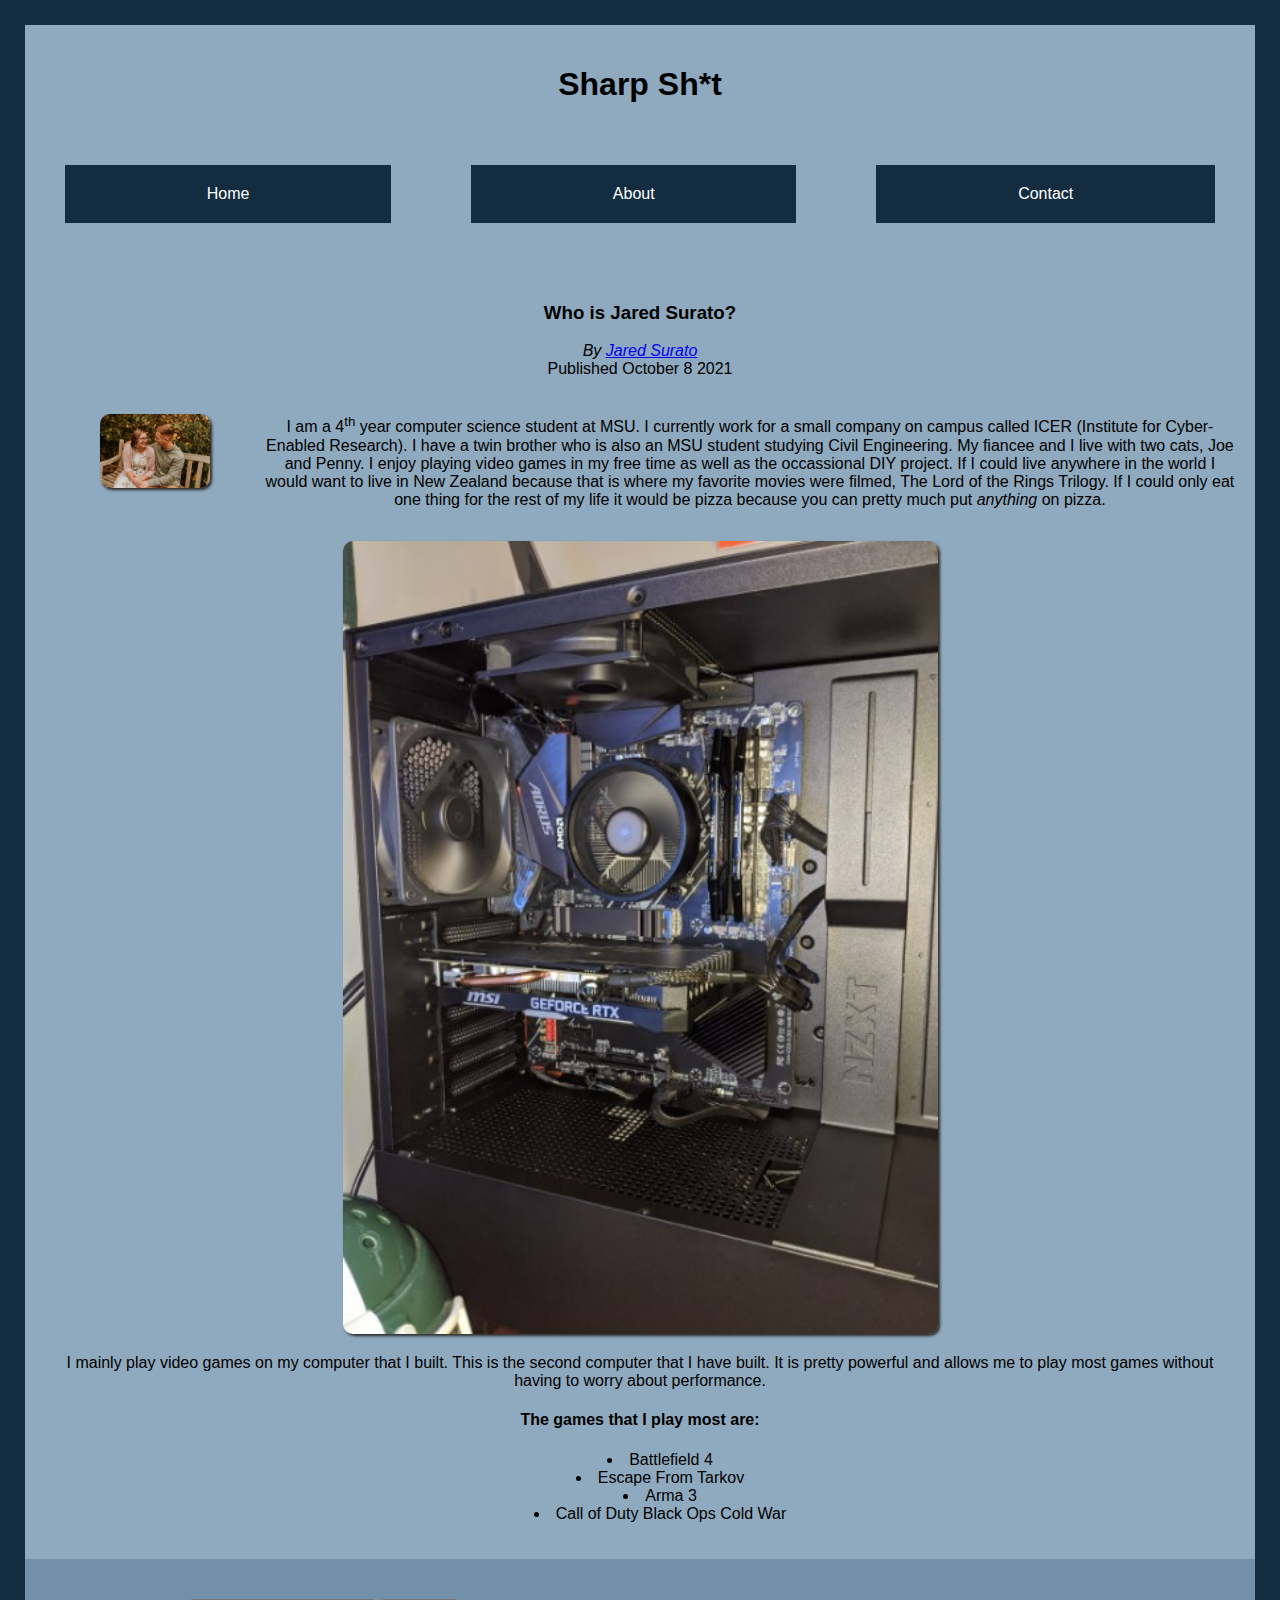
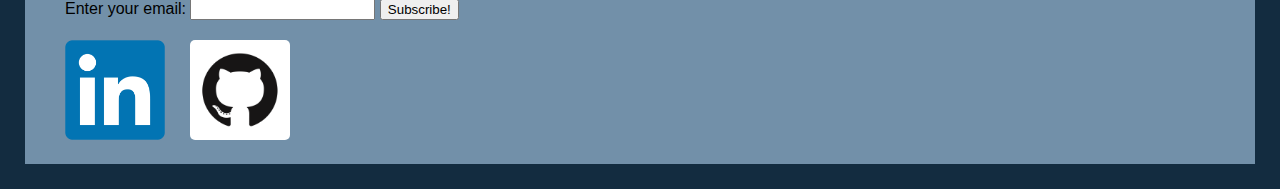
==== about.html @ 4a8dc535 "added flex and section" ====
<!DOCTYPE html>
<html lang="en">
<head>
    <meta charset="UTF-8">
    <meta http-equiv="X-UA-Compatible" content="IE=edge">
    <meta name="viewport" content="width=device-width, initial-scale=1.0">
    <link rel="stylesheet" href="style.css">
    <title>Sharp Sh*t</title>
</head>
<body>
    <header>
        <h1>Sharp Sh*t</h1>
    </header>

    <nav class="header-nav">
        <ul class="nav-list">
            <li class="nav-item"><a class="nav-page" href=index.html>Home</a></li>
            <li class="nav-item"><a class="nav-page" href=about.html>About</a></li>
            <li class="nav-item"><a class="nav-page" href=contact.html>Contact</a></li>
        </ul>
    </nav>

    <main>
        <article>
            <header>
                <h3> Who is Jared Surato? </h3>
            
                <address class="author">
                    By <a rel="author" href=about.html>Jared Surato</a>
                </address>
                <time datetime="2021-10-08">Published October 8 2021</time>
            </header>
            <section id="first-bio-section">
            <p>
                <img class="image" 
                     src="Jared-Sarah.jpg" 
                     alt = "My Fiance, Sarah, and I" 
                     width ="512" 
                     height="341"
                >
            </p>

            <p>
                I am a 4<sup>th</sup> year computer science student at MSU. I currently work for
                a small company on campus called ICER (Institute for Cyber-Enabled Research).
                I have a twin brother who is also an MSU student studying Civil Engineering.
                My fiancee and I live with two cats, Joe and Penny. I enjoy playing video games
                in my free time as well as the occassional DIY project. If I could live anywhere
                in the world I would want to live in New Zealand because that is where my favorite
                movies were filmed, The Lord of the Rings Trilogy. If I could only eat one thing
                for the rest of my life it would be pizza because you can pretty much put <em>anything</em>
                on pizza.
            </p>
            </section>
            <p>
                <img class="image"
                     src="jareds_pc.jpg" 
                     alt = "My custom built computer" 
                     width ="450" 
                     height="600"
                >
            </p>

            <p>
                I mainly play video games on my computer that I built. This is the second computer that
                I have built. It is pretty powerful and allows me to play most games without having to worry
                about performance.
            </p>
            <h4>The games that I play most are:</h4>
            <ul>
                <li>Battlefield 4</li>
                <li>Escape From Tarkov</li>
                <li>Arma 3</li>
                <li>Call of Duty Black Ops Cold War</li>
            </ul>
            
        </article>
    </main>

    <footer>
        <form>
              <label for="email">Enter your email: </label>
              <input type="text" name="email" id="email" required>
              <input type="submit" value="Subscribe!">
        </form>
        <nav>
            <ul class="nav-list">
                <li><a href=https://www.linkedin.com/in/jared-surato/ >
                    <img  id="linkedin" src="linkedin.png" alt="linkedin">
                </a></li>
                <li><a href=https://github.com/jaredsurato >
                    <img  id="github" src="github.png" alt="github">
                </a></li>
            </ul>
        </nav>
    </footer>

</body>
</html>
---- style.css ----
body {
    background:#132c40 ;
    font-family: Arial, Helvetica, sans-serif;
    margin:25px;
}
main {
    display: flex;
    flex-direction: column;
}

article:nth-of-type(1) {
    flex:1;
}
article:nth-of-type(2) {
    flex:1;
}
main, header{
    background: #8faabf;
    padding: 20px;
    text-align: center;
}

footer {
    background: #7290a9;
    padding: 20px;
}

form {
    padding: 20px;
}

ul {
    list-style-position: inside;
}

/* p {
    padding:20px;
    padding-top: 0;
    padding-bottom: 0;
} */

.image {
    box-shadow: 2px 2px 3px #292929;
    border-radius: 10px;
    width:50%;
    height:auto;
}

.header-nav {
    position: sticky;
    top: 0;
    width: 100%;
    background: #8faabf;
}

.nav-list {
    list-style-type: none;
    margin: 0;
    padding: 0;
    overflow: hidden;
    display: flex;
}

.nav-item {
    flex:1 0 auto;
}

.nav-page {
    display: block;
    /*width: 60px;*/
    background-color: #132c40;
    color: white;
    text-align: center; 
    text-decoration: none;
    padding: 20px;
    margin-left: 40px;
    margin-right: 40px;
    margin-top:20px;
    margin-bottom:20px;
}

.nav-page:hover {
    font-weight: bold;
    background-color: #215b7a;
}

.nav-page:active {
    color:darkorange;
}

.styled-table {
    border-collapse: collapse;
    margin-left:auto;
    margin-right:auto;
    font-size: 0.9em;
    font-family: sans-serif;
    min-width: auto;
    box-shadow: 0 0 20px #292929;
}

.styled-table thead tr{
    background-color: #ffe28a;
    text-align: left;
    border-bottom: 2px solid #666547;
}

.styled-table tbody tr {
    background-color: #fffeb3;
    border-bottom: 1px solid #666547;
    text-align: left;
}

.styled-table tbody tr:nth-of-type(even) {
    background-color: #ffe28a;
    text-align: left;
}

.styled-table tbody tr:last-of-type {
    border-bottom: 2px solid #666547;;
}

#linkedin{
    width: 100px;
    height: auto;
    border-radius: 5px;
    margin-right: 25px;
    margin-left:20px
}

#github{
    width: 100px;
    height: auto;
    border-radius: 5px;
    margin-right: 25px;
}

#blog-article-one {
    display: flex;
}
#hawkbill-image {
    width: 400px;
    height: auto;
    flex:3;
}
#blog-article-one-content{
    flex:2;
}
#blog-article-one-header{
    flex:1;
}

#blog-article-two {
    display: flex;
}

#first-bio-section {
    display: flex;
}
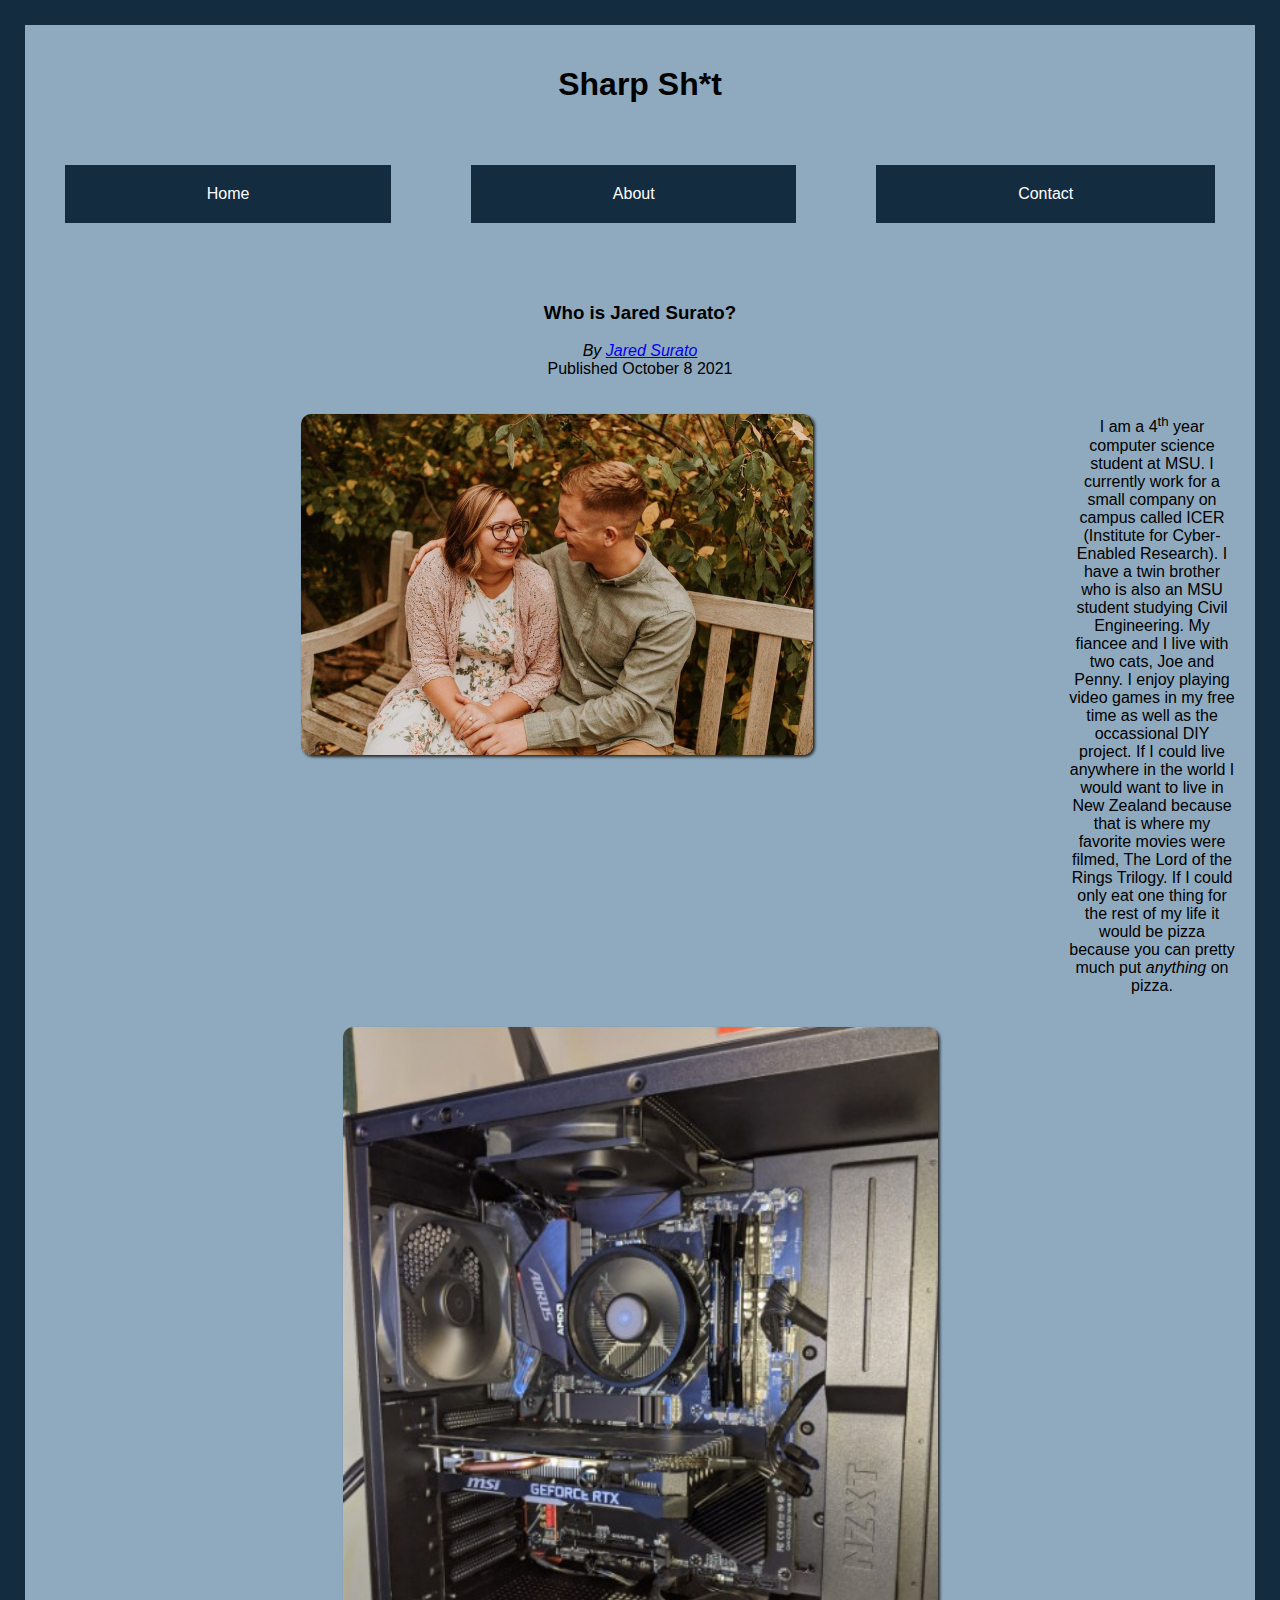
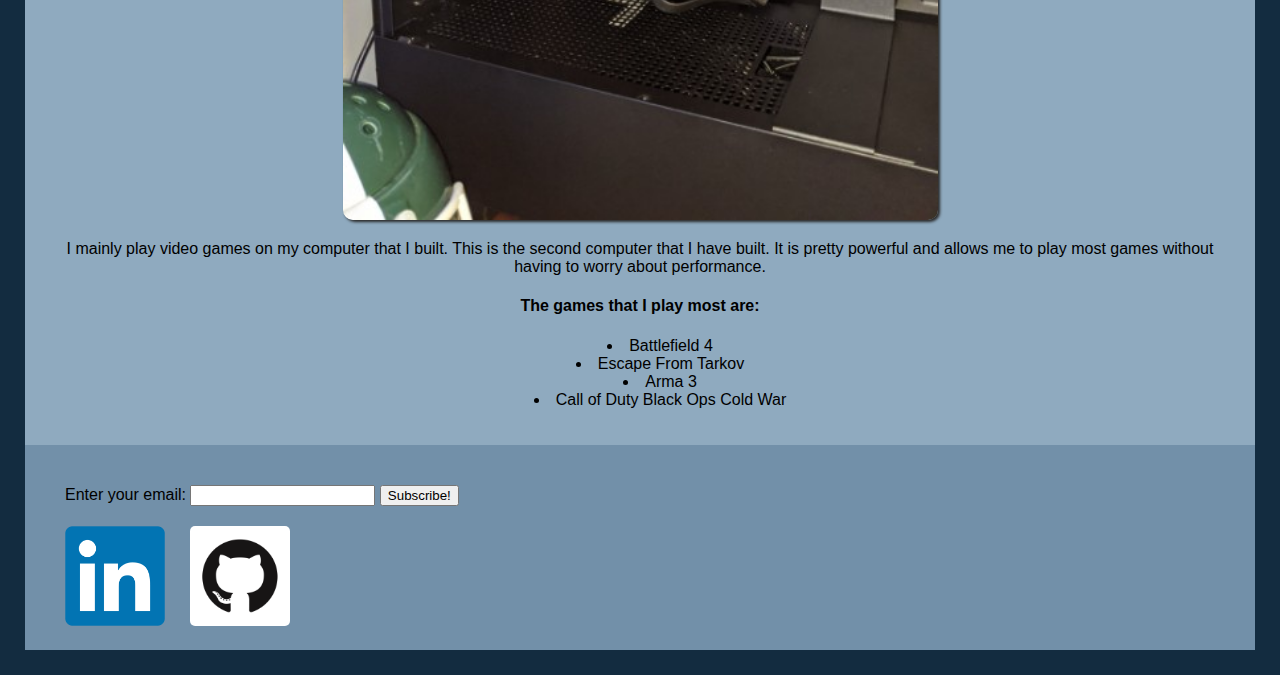
==== commit 0737f602: "fix" ====
--- a/about.html
+++ b/about.html
@@ -30,9 +30,11 @@
                 </address>
                 <time datetime="2021-10-08">Published October 8 2021</time>
             </header>
+
+            
             <section id="first-bio-section">
             <p>
-                <img class="image" 
+                <img id="engagement" class="image" 
                      src="Jared-Sarah.jpg" 
                      alt = "My Fiance, Sarah, and I" 
                      width ="512" 
@@ -40,7 +42,7 @@
                 >
             </p>
 
-            <p>
+            <p id="biography">
                 I am a 4<sup>th</sup> year computer science student at MSU. I currently work for
                 a small company on campus called ICER (Institute for Cyber-Enabled Research).
                 I have a twin brother who is also an MSU student studying Civil Engineering.
--- a/style.css
+++ b/style.css
@@ -155,4 +155,12 @@
 
 #first-bio-section {
     display: flex;
-}+}
+
+#engagement {
+    flex: 3;
+}
+
+#biography {
+    flex:1;
+}
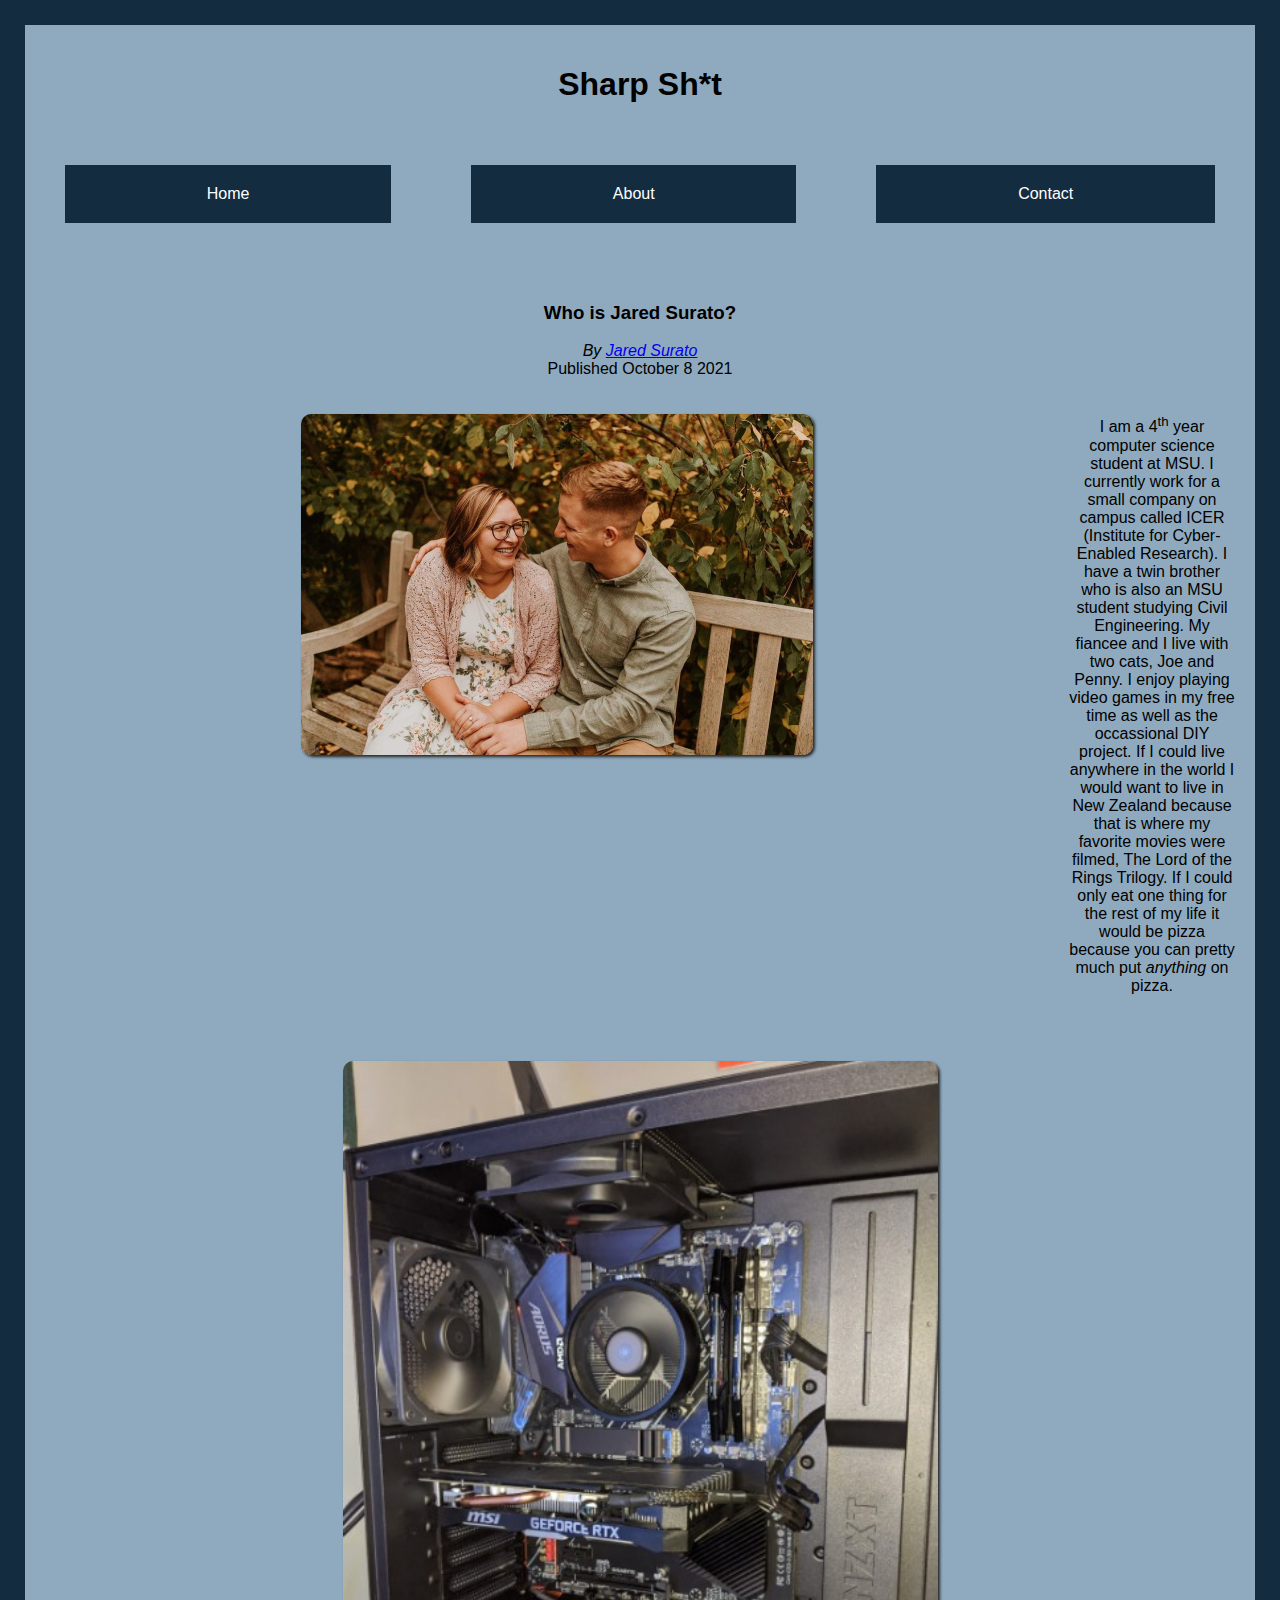
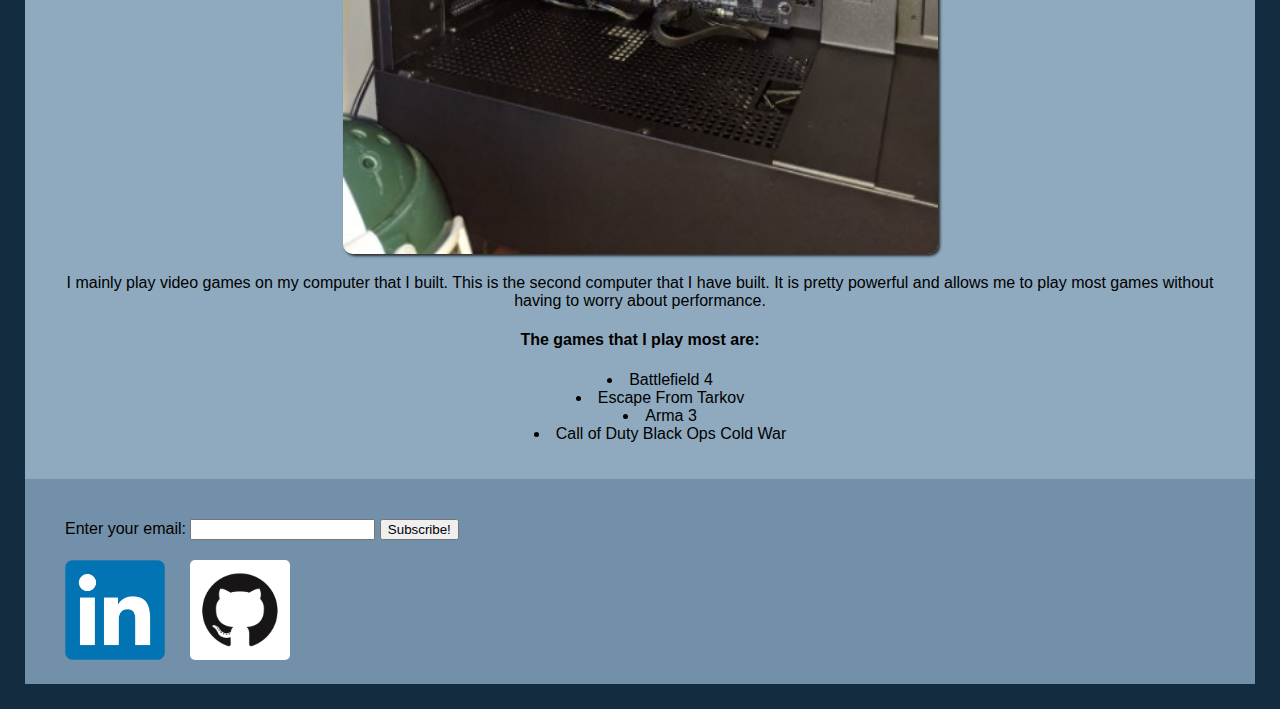
==== commit 8d99e36d: "added flex to rest of about page" ====
--- a/about.html
+++ b/about.html
@@ -31,7 +31,7 @@
                 <time datetime="2021-10-08">Published October 8 2021</time>
             </header>
 
-            
+
             <section id="first-bio-section">
             <p>
                 <img id="engagement" class="image" 
@@ -54,28 +54,31 @@
                 on pizza.
             </p>
             </section>
-            <p>
-                <img class="image"
-                     src="jareds_pc.jpg" 
-                     alt = "My custom built computer" 
-                     width ="450" 
-                     height="600"
-                >
-            </p>
 
-            <p>
-                I mainly play video games on my computer that I built. This is the second computer that
-                I have built. It is pretty powerful and allows me to play most games without having to worry
-                about performance.
-            </p>
-            <h4>The games that I play most are:</h4>
-            <ul>
-                <li>Battlefield 4</li>
-                <li>Escape From Tarkov</li>
-                <li>Arma 3</li>
-                <li>Call of Duty Black Ops Cold War</li>
-            </ul>
-            
+            <section id="second-bio-section">
+                <p>
+                    <img id="pc" class="image"
+                        src="jareds_pc.jpg" 
+                        alt = "My custom built computer" 
+                        width ="450" 
+                        height="600"
+                    >
+                </p>
+                <section id = "gaming">
+                <p>
+                    I mainly play video games on my computer that I built. This is the second computer that
+                    I have built. It is pretty powerful and allows me to play most games without having to worry
+                    about performance.
+                </p>
+                <h4>The games that I play most are:</h4>
+                <ul>
+                    <li>Battlefield 4</li>
+                    <li>Escape From Tarkov</li>
+                    <li>Arma 3</li>
+                    <li>Call of Duty Black Ops Cold War</li>
+                </ul>
+                </section>
+            </section>
         </article>
     </main>
 
--- a/style.css
+++ b/style.css
@@ -155,12 +155,30 @@
 
 #first-bio-section {
     display: flex;
+    margin-bottom: 50px;
 }
 
 #engagement {
-    flex: 3;
+    flex: 1;
+    padding: 0;
+    margin-right: 0;
 }
 
 #biography {
     flex:1;
+    padding:0;
+    margin-left: 0;
 }
+
+#first-bio-section {
+    display: flex;
+    flex: row-reverse;
+}
+
+#pc{
+    flex:1;
+}
+
+#gaming {
+    flex:1;
+}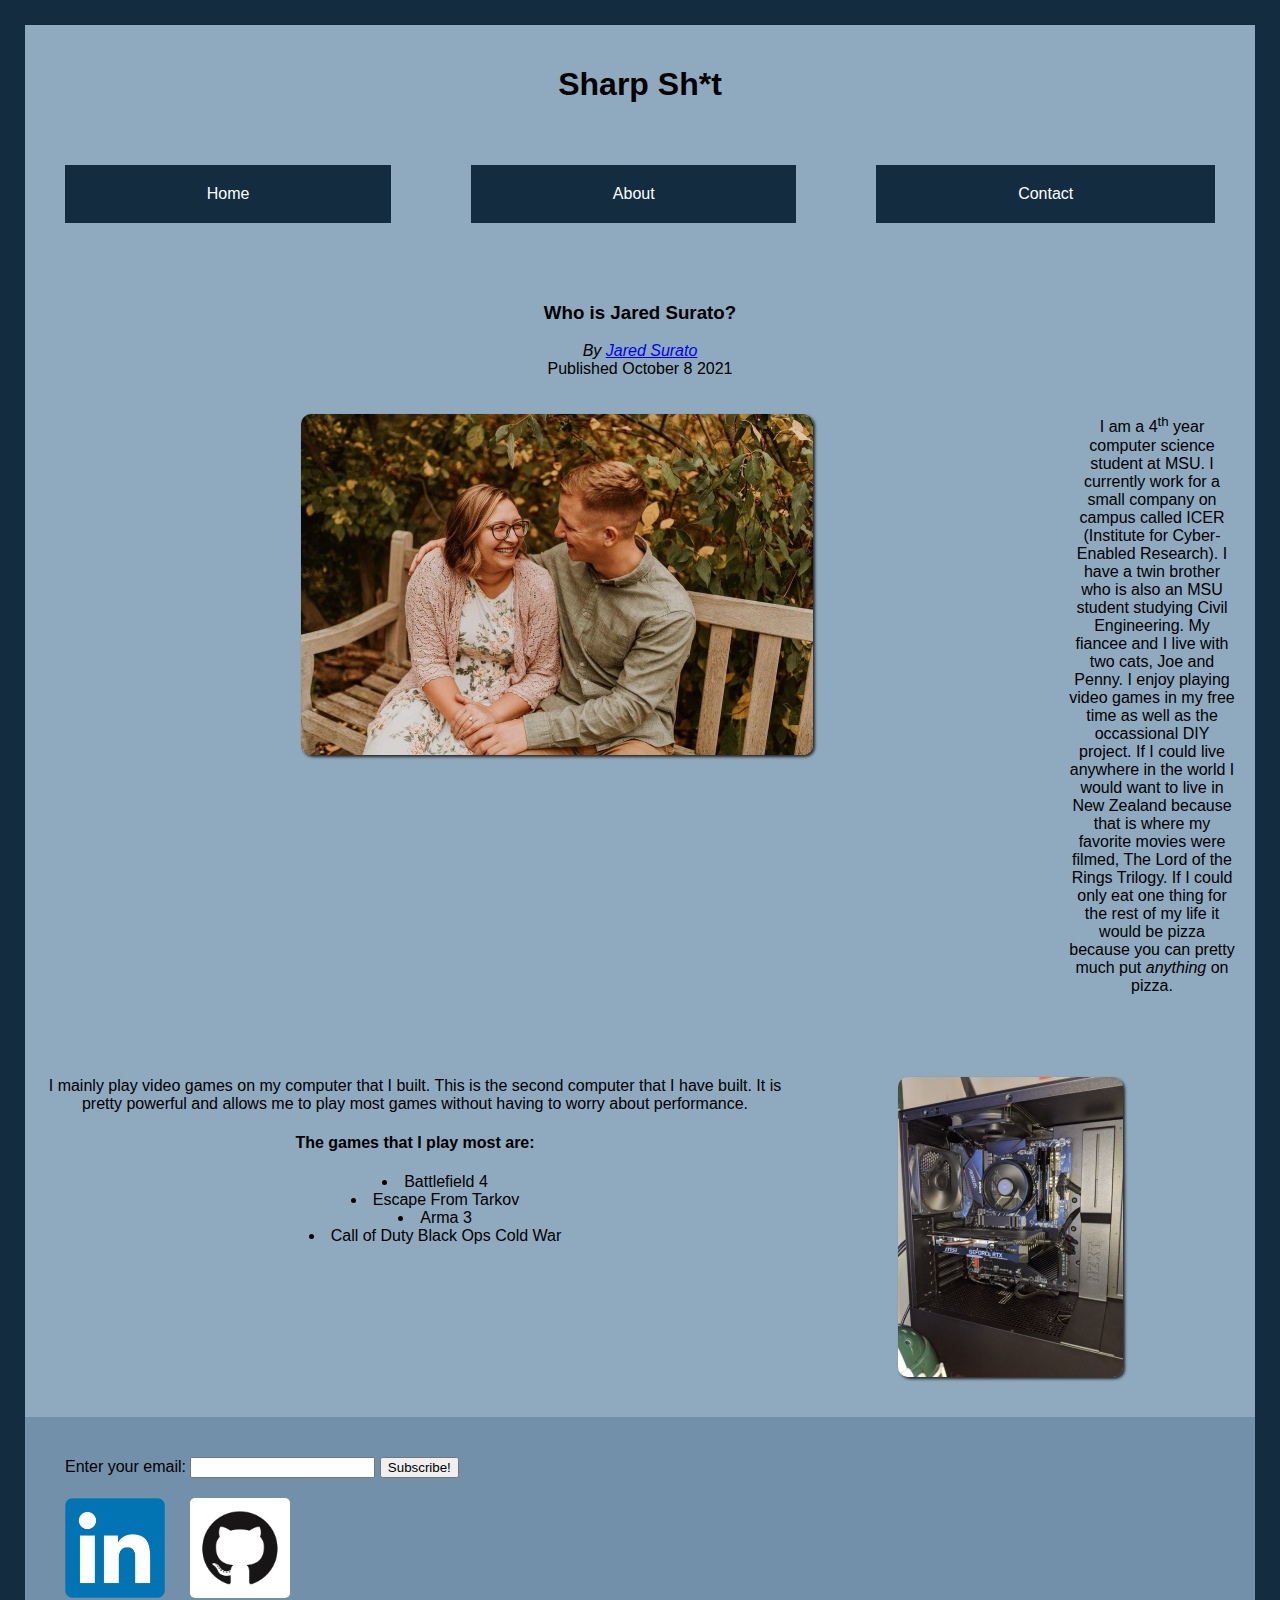
==== commit 1729d4e4: "changed section to div" ====
--- a/about.html
+++ b/about.html
@@ -55,7 +55,7 @@
             </p>
             </section>
 
-            <section id="second-bio-section">
+            <div id="second-bio-section">
                 <p>
                     <img id="pc" class="image"
                         src="jareds_pc.jpg" 
@@ -77,7 +77,7 @@
                     <li>Arma 3</li>
                     <li>Call of Duty Black Ops Cold War</li>
                 </ul>
-                </section>
+            </div>
             </section>
         </article>
     </main>
--- a/style.css
+++ b/style.css
@@ -170,13 +170,13 @@
     margin-left: 0;
 }
 
-#first-bio-section {
+#second-bio-section {
     display: flex;
-    flex: row-reverse;
+    flex-direction: row-reverse;
 }
 
 #pc{
-    flex:1;
+    flex:2;
 }
 
 #gaming {
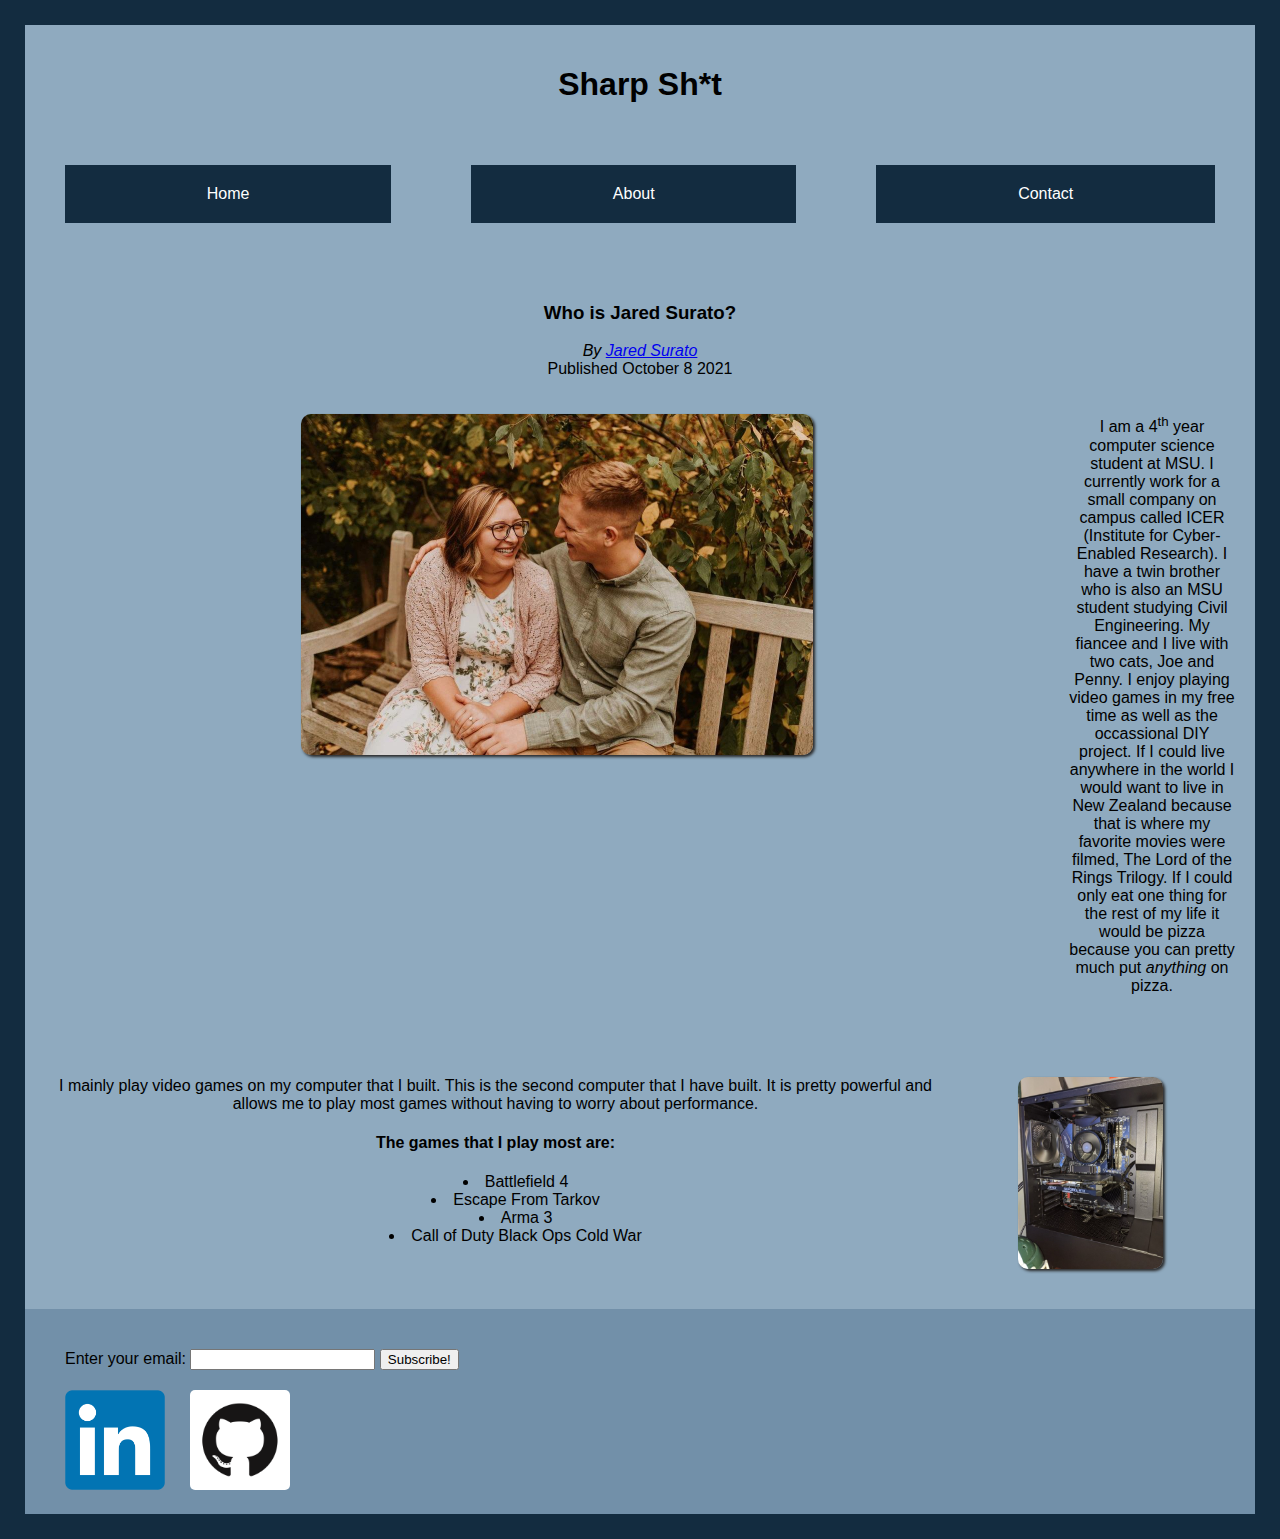
==== commit 11f86fcb: "fixed about validation errors" ====
--- a/about.html
+++ b/about.html
@@ -77,8 +77,9 @@
                     <li>Arma 3</li>
                     <li>Call of Duty Black Ops Cold War</li>
                 </ul>
+            </section>
             </div>
-            </section>
+           
         </article>
     </main>
 
--- a/style.css
+++ b/style.css
@@ -138,12 +138,10 @@
     display: flex;
 }
 #hawkbill-image {
-    width: 400px;
-    height: auto;
     flex:3;
 }
 #blog-article-one-content{
-    flex:2;
+    flex:3;
 }
 #blog-article-one-header{
     flex:1;
@@ -176,9 +174,34 @@
 }
 
 #pc{
-    flex:2;
+    flex:2 1 auto;
 }
 
 #gaming {
-    flex:1;
-}+    flex:1 1 auto;
+}
+
+.multi-column-form {
+    display: flex;
+    flex-direction: column;
+    flex-wrap: wrap;
+    height: 30vh;
+    padding: 10px 5px;
+    box-sizing: border-box;
+}
+.multi-column-form * {
+    width: calc(50% - 10px);
+    margin: 0 5px;
+    box-sizing: border-box;
+}
+.multi-column-form :nth-child(1),
+.multi-column-form :nth-child(2),
+.multi-column-form :nth-child(3),
+.multi-column-form :nth-child(4),
+.multi-column-form :nth-child(5){
+    margin: 5px;
+    flex: 1;
+}
+.multi-column-form :nth-child(6) {
+    height: 100%;
+}
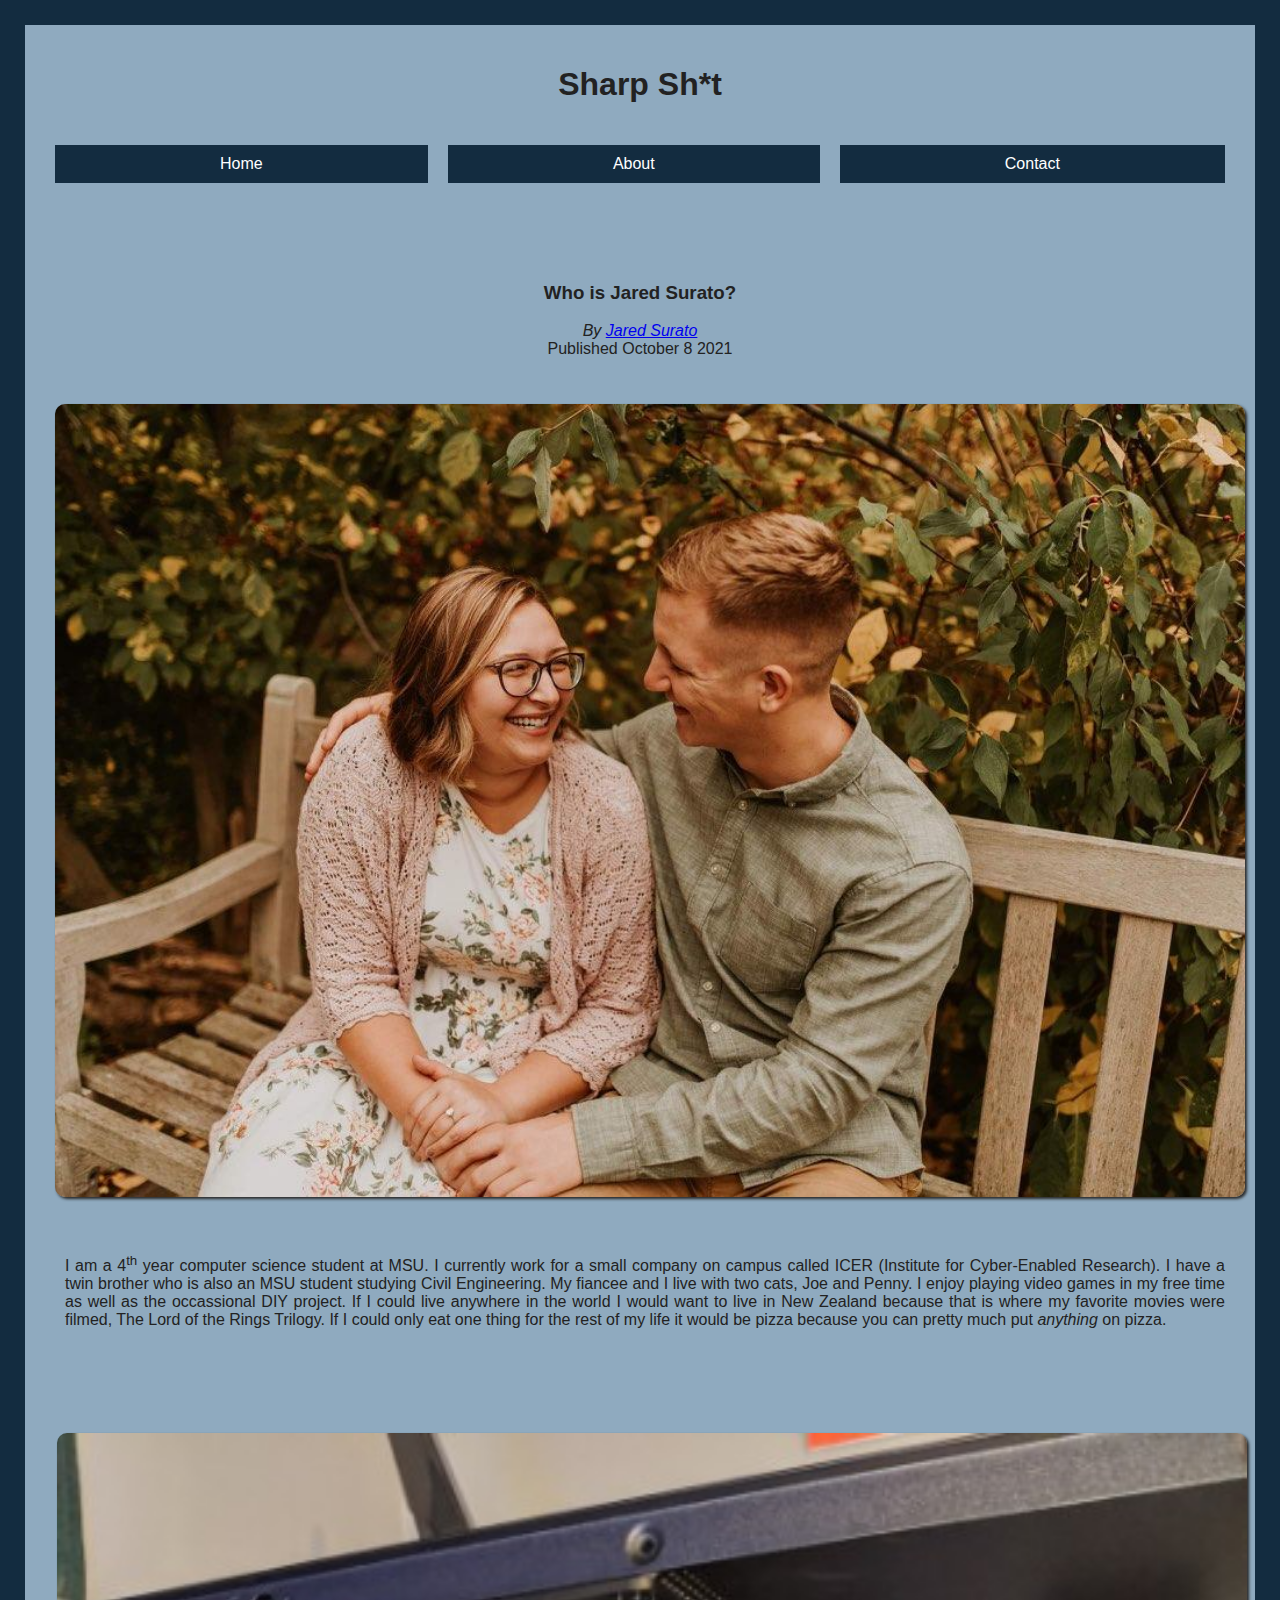
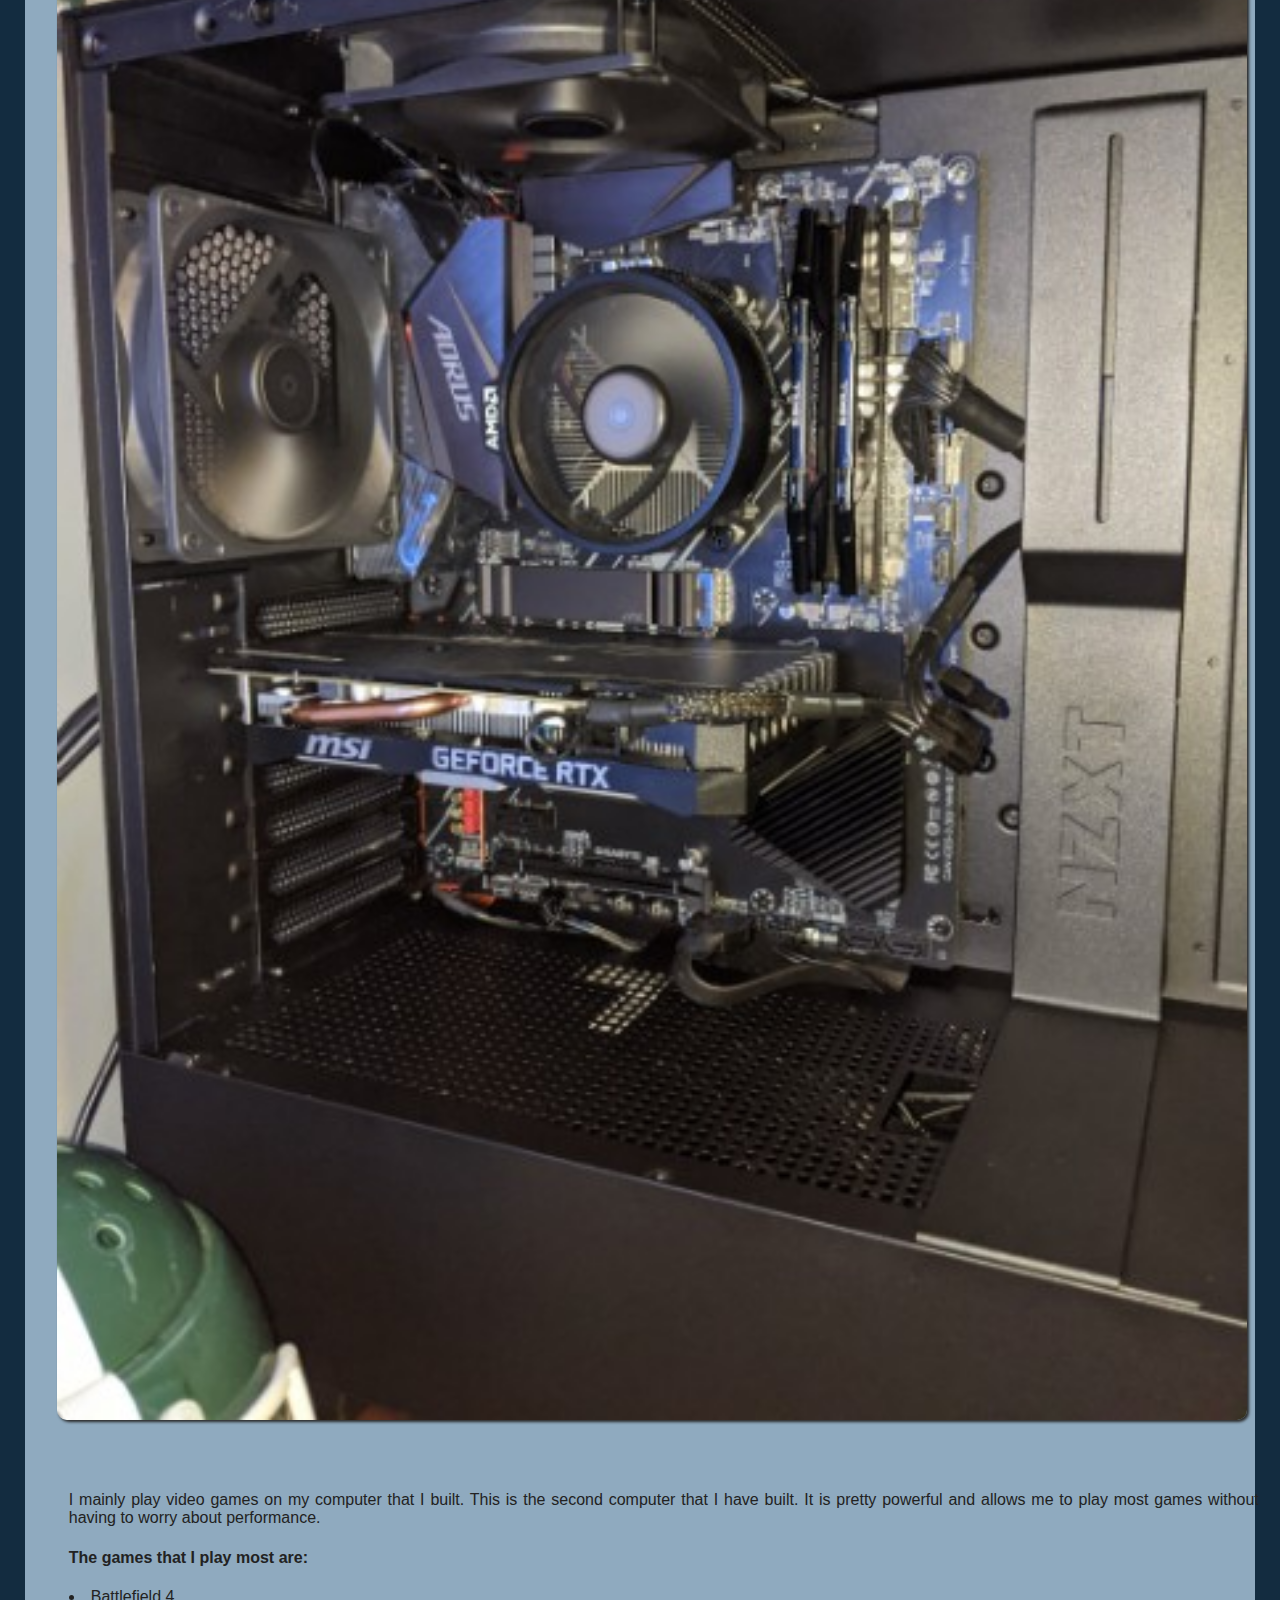
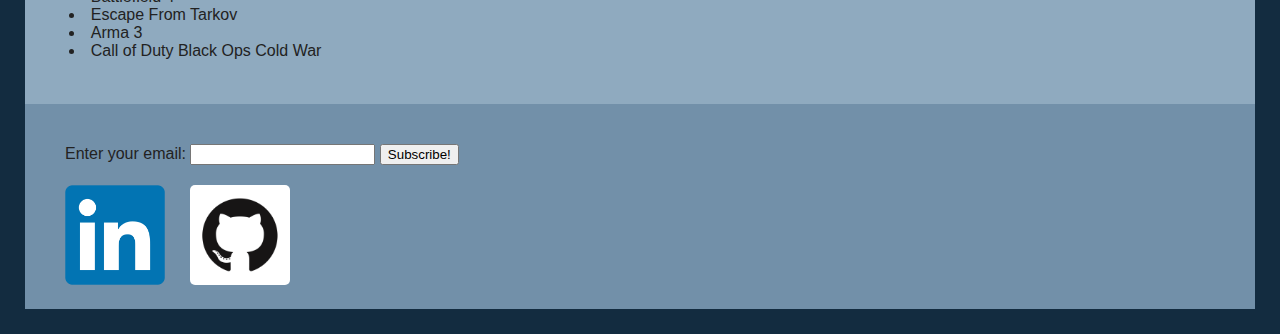
==== commit 6ffbbaf2: "added media queries and logo for site" ====
--- a/about.html
+++ b/about.html
@@ -8,18 +8,19 @@
     <title>Sharp Sh*t</title>
 </head>
 <body>
-    <header>
+    <header class="main-header">
         <h1>Sharp Sh*t</h1>
+    
+
+    
+        <nav class="header-nav">
+            <ul class="nav-list">
+                <li class="nav-item"><a class="nav-page" href=index.html>Home</a></li>
+                <li class="nav-item"><a class="nav-page" href=about.html>About</a></li>
+                <li class="nav-item"><a class="nav-page" href=contact.html>Contact</a></li>
+            </ul>
+        </nav>
     </header>
-
-    <nav class="header-nav">
-        <ul class="nav-list">
-            <li class="nav-item"><a class="nav-page" href=index.html>Home</a></li>
-            <li class="nav-item"><a class="nav-page" href=about.html>About</a></li>
-            <li class="nav-item"><a class="nav-page" href=contact.html>Contact</a></li>
-        </ul>
-    </nav>
-
     <main>
         <article>
             <header>
@@ -33,26 +34,26 @@
 
 
             <section id="first-bio-section">
-            <p>
-                <img id="engagement" class="image" 
-                     src="Jared-Sarah.jpg" 
-                     alt = "My Fiance, Sarah, and I" 
-                     width ="512" 
-                     height="341"
-                >
-            </p>
+                <p id="first-bio-section-image">
+                    <img id="engagement" class="image" 
+                        src="Jared-Sarah.jpg" 
+                        alt = "My Fiance, Sarah, and I" 
+                        width ="512" 
+                        height="341"
+                    >
+                </p>
 
-            <p id="biography">
-                I am a 4<sup>th</sup> year computer science student at MSU. I currently work for
-                a small company on campus called ICER (Institute for Cyber-Enabled Research).
-                I have a twin brother who is also an MSU student studying Civil Engineering.
-                My fiancee and I live with two cats, Joe and Penny. I enjoy playing video games
-                in my free time as well as the occassional DIY project. If I could live anywhere
-                in the world I would want to live in New Zealand because that is where my favorite
-                movies were filmed, The Lord of the Rings Trilogy. If I could only eat one thing
-                for the rest of my life it would be pizza because you can pretty much put <em>anything</em>
-                on pizza.
-            </p>
+                <p id="biography">
+                    I am a 4<sup>th</sup> year computer science student at MSU. I currently work for
+                    a small company on campus called ICER (Institute for Cyber-Enabled Research).
+                    I have a twin brother who is also an MSU student studying Civil Engineering.
+                    My fiancee and I live with two cats, Joe and Penny. I enjoy playing video games
+                    in my free time as well as the occassional DIY project. If I could live anywhere
+                    in the world I would want to live in New Zealand because that is where my favorite
+                    movies were filmed, The Lord of the Rings Trilogy. If I could only eat one thing
+                    for the rest of my life it would be pizza because you can pretty much put <em>anything</em>
+                    on pizza.
+                </p>
             </section>
 
             <div id="second-bio-section">
--- a/style.css
+++ b/style.css
@@ -2,18 +2,9 @@
     background:#132c40 ;
     font-family: Arial, Helvetica, sans-serif;
     margin:25px;
-}
-main {
-    display: flex;
-    flex-direction: column;
-}
-
-article:nth-of-type(1) {
-    flex:1;
-}
-article:nth-of-type(2) {
-    flex:1;
-}
+    color: #222;
+}
+
 main, header{
     background: #8faabf;
     padding: 20px;
@@ -31,18 +22,14 @@
 
 ul {
     list-style-position: inside;
-}
-
-/* p {
-    padding:20px;
-    padding-top: 0;
-    padding-bottom: 0;
-} */
+    padding: 0;
+    margin: 0;
+}
 
 .image {
     box-shadow: 2px 2px 3px #292929;
     border-radius: 10px;
-    width:50%;
+    width:100%;
     height:auto;
 }
 
@@ -95,6 +82,7 @@
     font-size: 0.9em;
     font-family: sans-serif;
     min-width: auto;
+    max-height: 300px;
     box-shadow: 0 0 20px #292929;
 }
 
@@ -137,11 +125,18 @@
 #blog-article-one {
     display: flex;
 }
+
+#blog-article-one-image {
+    flex:2;
+}
+
 #hawkbill-image {
-    flex:3;
+    
+    width: 100%;
 }
 #blog-article-one-content{
     flex:3;
+    text-align: justify;
 }
 #blog-article-one-header{
     flex:1;
@@ -151,21 +146,39 @@
     display: flex;
 }
 
+#para3 {
+    width: 100%;
+}
+#blog-article-two-content {
+    flex:2;
+    text-align:justify;
+}
+#blog-article-two-image {
+    flex:1;
+}
+.styled-table{
+    flex:1;
+}
 #first-bio-section {
     display: flex;
     margin-bottom: 50px;
 }
 
+#first-bio-section-image{
+    flex:1;
+}
+
 #engagement {
-    flex: 1;
     padding: 0;
-    margin-right: 0;
+    margin: 10px;
+    width: 100%;
 }
 
 #biography {
     flex:1;
-    padding:0;
-    margin-left: 0;
+    padding:10px;
+    margin-left: 10px;
+    text-align: justify;
 }
 
 #second-bio-section {
@@ -175,10 +188,15 @@
 
 #pc{
     flex:2 1 auto;
+    width:100%;
+    margin: 1%;
 }
 
 #gaming {
+    padding:2%;
     flex:1 1 auto;
+    width:100%;
+    text-align:justify;
 }
 
 .multi-column-form {
@@ -205,3 +223,25 @@
 .multi-column-form :nth-child(6) {
     height: 100%;
 }
+
+@media (max-width: 4500px) {
+    .nav-page {
+        display: block;
+        /*width: 60px;*/
+        background-color: #132c40;
+        color: white;
+        text-align: center; 
+        text-decoration: none;
+        padding: 10px;
+        margin-left: 10px;
+        margin-right: 10px;
+        margin-top:20px;
+        margin-bottom:20px;
+    }
+    #blog-article-two,
+    #blog-article-one,
+    #first-bio-section,
+    #second-bio-section{
+        flex-direction: column;
+    }
+}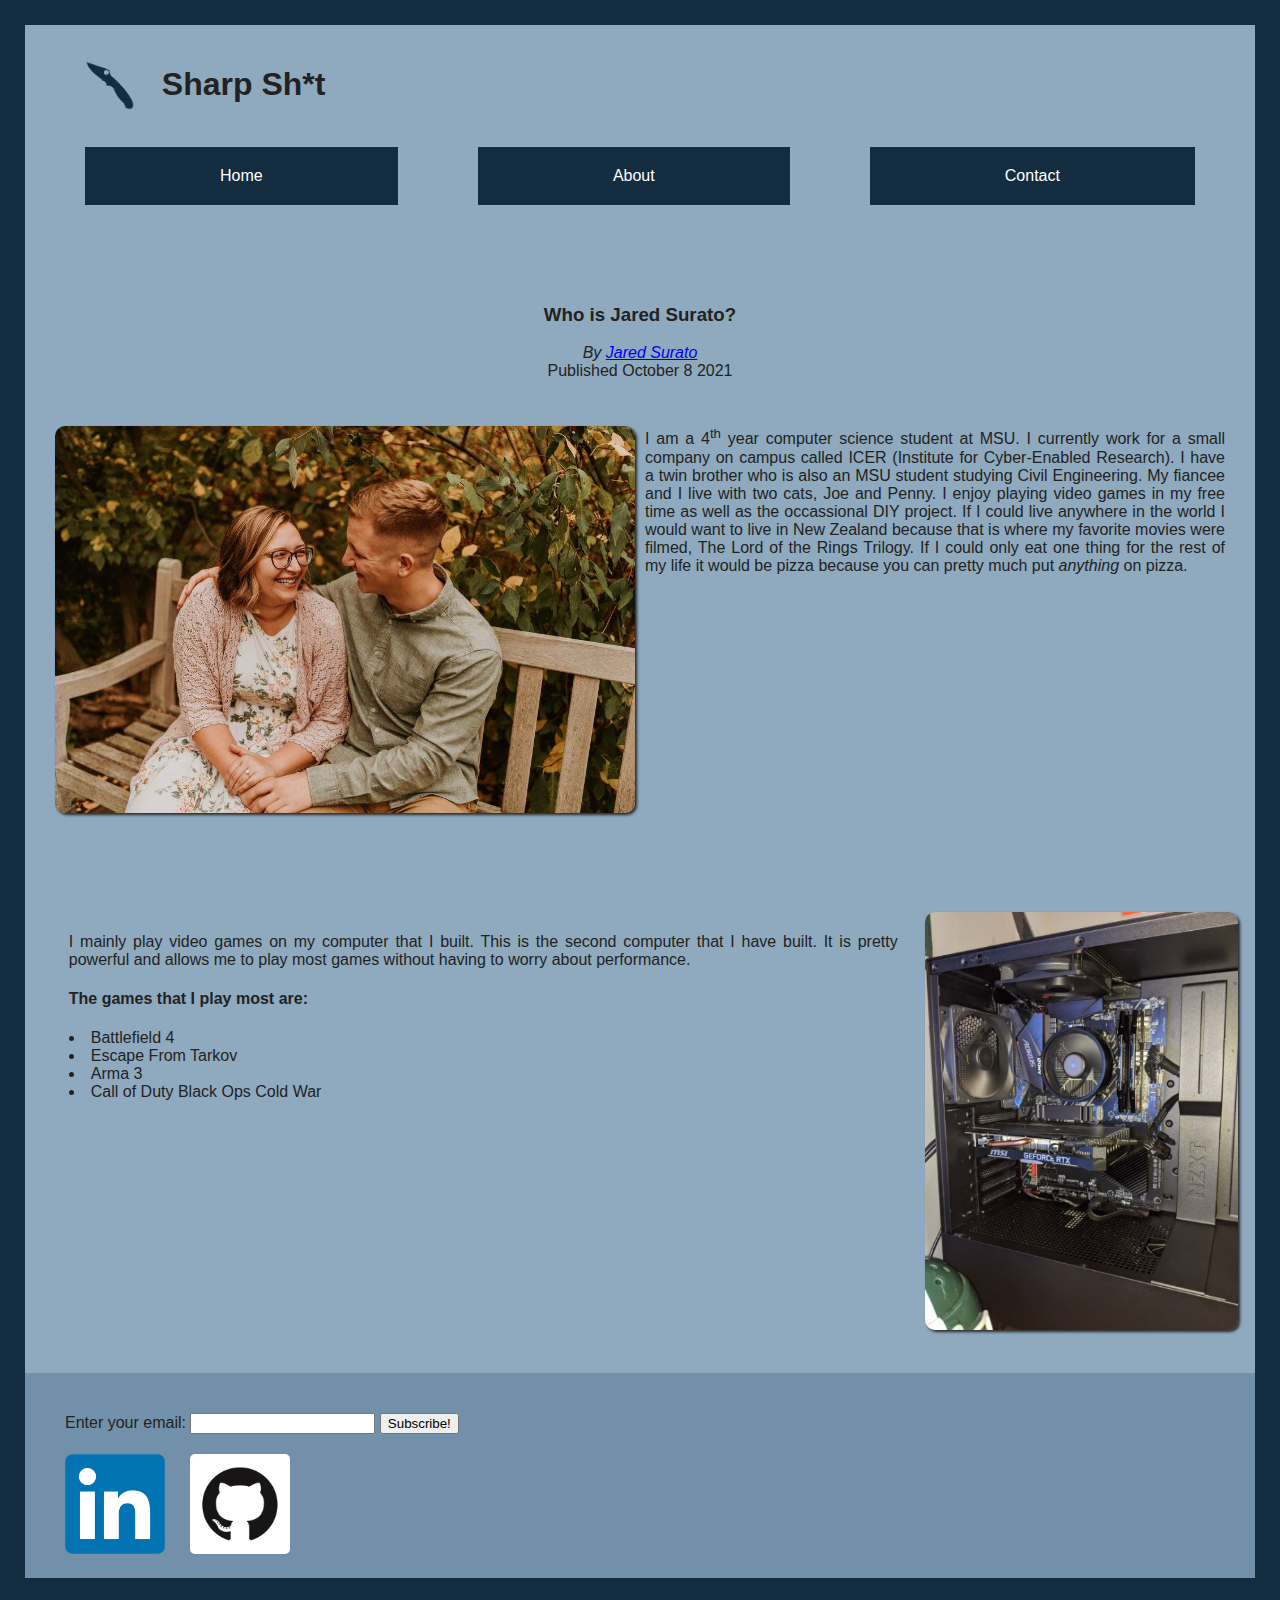
==== commit c037b196: "added logo to top of page" ====
--- a/about.html
+++ b/about.html
@@ -9,8 +9,10 @@
 </head>
 <body>
     <header class="main-header">
-        <h1>Sharp Sh*t</h1>
-    
+        <div id="header-logo">
+        <p id="logo-wrapper"><img src="sharpshitlogo.png" alt="sharp shit logo" id="logo"></p>
+        <h1 id="header-text">Sharp Sh*t</h1>
+        </div>   
 
     
         <nav class="header-nav">
--- a/style.css
+++ b/style.css
@@ -78,7 +78,7 @@
 .styled-table {
     border-collapse: collapse;
     margin-left:auto;
-    margin-right:auto;
+    margin-right:10px;
     font-size: 0.9em;
     font-family: sans-serif;
     min-width: auto;
@@ -106,7 +106,26 @@
 .styled-table tbody tr:last-of-type {
     border-bottom: 2px solid #666547;;
 }
-
+#header-logo {
+    display: flex;
+    margin: 0 auto;
+}
+#logo-wrapper {
+    flex:auto;
+}
+#header-text {
+    flex:40;
+    text-align:left;
+    padding-left:0;
+    margin-left:0;
+}
+#logo {
+    max-height: 50px;
+    width:auto;
+    height: auto;
+    float:left;
+    padding-left: 40px;
+}
 #linkedin{
     width: 100px;
     height: auto;
@@ -152,6 +171,8 @@
 #blog-article-two-content {
     flex:2;
     text-align:justify;
+    padding: 10px;
+    margin: 10px;
 }
 #blog-article-two-image {
     flex:1;
@@ -224,7 +245,7 @@
     height: 100%;
 }
 
-@media (max-width: 4500px) {
+@media (max-width: 400px) {
     .nav-page {
         display: block;
         /*width: 60px;*/
